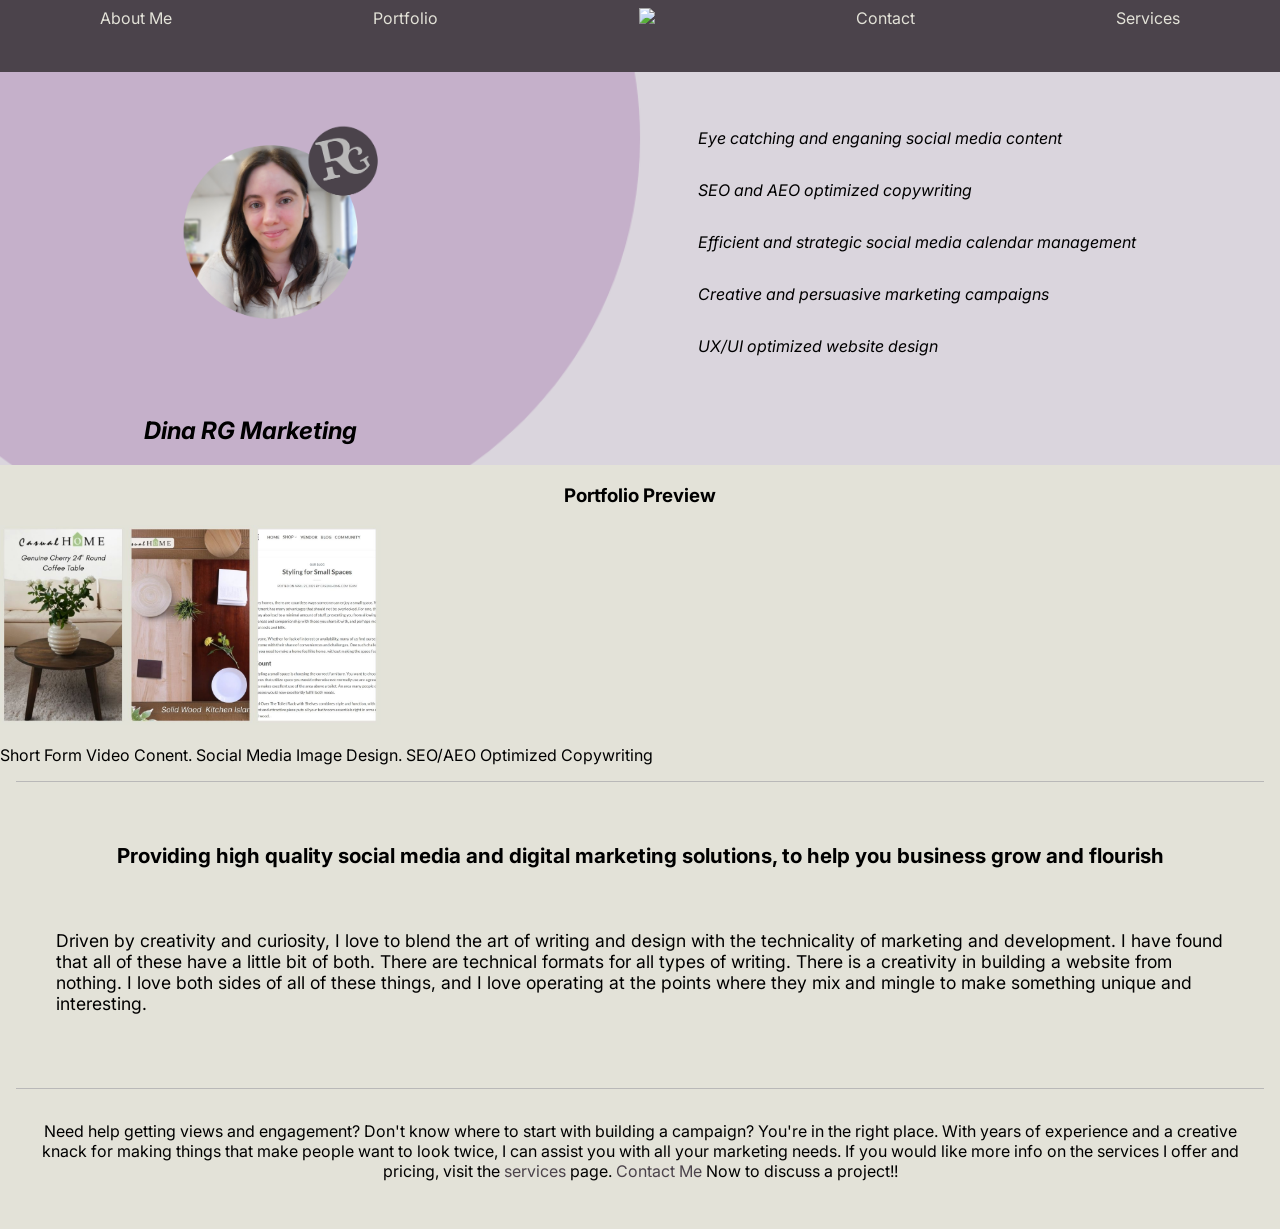
==== index.html @ b87c4ba1 "Update index.html" ====
<!DOCTYPE html>
<html lang="en">
<head>
    <!-- Google tag (gtag.js) -->
<script async src="https://www.googletagmanager.com/gtag/js?id=G-C5JZVH72LY"></script>
<script>
  window.dataLayer = window.dataLayer || [];
  function gtag(){dataLayer.push(arguments);}
  gtag('js', new Date());

  gtag('config', 'G-C5JZVH72LY');
</script>
<meta charset="UTF-8">
<meta name="viewport" content="width=device-width, initial-scale=1.0">
<link rel="stylesheet" href="RyskeCreative_Styles.css">

<title>DinaRGmarketing/Home</title>
<link rel="preconnect" href="https://fonts.googleapis.com">
<link rel="preconnect" href="https://fonts.gstatic.com" crossorigin>
<link href="https://fonts.googleapis.com/css2?family=Inter:ital,opsz,wght@0,14..32,100..900;1,14..32,100..900&family=Roboto:ital,wght@0,100..900;1,100..900&family=Yellowtail&display=swap" rel="stylesheet">
</head>
<body>
    <script async type='text/javascript' src='https://static.klaviyo.com/onsite/js/Xr8ZE5/klaviyo.js?company_id=Xr8ZE5'></script>
          <script type="text/javascript"> 
          //Initialize Klaviyo object on page load
          !function(){if(!window.klaviyo){window._klOnsite=window._klOnsite||[];try{window.klaviyo=new Proxy({},{get:function(n,i){return"push"===i?function(){var n;(n=window._klOnsite).push.apply(n,arguments)}:function(){for(var n=arguments.length,o=new Array(n),w=0;w<n;w++)o[w]=arguments[w];var t="function"==typeof o[o.length-1]?o.pop():void 0,e=new Promise((function(n){window._klOnsite.push([i].concat(o,[function(i){t&&t(i),n(i)}]))}));return e}}})}catch(n){window.klaviyo=window.klaviyo||[],window.klaviyo.push=function(){var n;(n=window._klOnsite).push.apply(n,arguments)}}}}(); </script>
<nav id="navigation-bar">
<ul>
<li><a href="DinaRGMarketing_AboutMe.html">About Me</a></li>
<li><a href="DinaRGMarketing_Portfolio.html">Portfolio</a></li>
<li><a href="index.html"><img id="logo-img" src="Resources/Copy of Copy of Purple-DRG-logo.png"></a></li>
<li><a href="DinaRGMarketing_Contact.html">Contact</a></li>
<li><a href="DinaRGMarketing_Skills.html">Services</a></li>
</ul>
</nav>

<nav id="navigation-bar-mobile">
    <div id="close">
    <button>X</button>
</div>
<ul>
        <li><a href="index.html"><img id="logo-img" src="Resources/Copy of Copy of Purple-DRG-logo.png"></a></li>
<li><a href="DinaRGMarketing_AboutMe.html">About Me</a></li>
<li><a href="DinaRGMarketing_Portfolio.html">Portfolio</a></li>
<li><a href="DinaRGMarketing_Contact.html">Contact</a></li>
<li><a href="DinaRGMarketing_Skills.html">Services</a></li>
</ul>
</nav>


<!--Mobile Navbar-->

<div id="hamburger">

    <span class="bar"></span>
        <span class="bar"></span>
            <span class="bar"></span>

</div>

<div id="intro">
    <div id="intro-img">
    <img id="ab-img" src="Resources/ProfileImage.png">
     <h2> Dina RG Marketing</h2>
    </div>
    <div id="into-text">
        <br>
        <br>
    <p>      Eye catching and enganing social media content</p>
    <br>
    <p>      SEO and AEO optimized copywriting</p>
    <br>
    <p>     Efficient and strategic social media calendar management</p>
    <br>
    <p>     Creative and persuasive marketing campaigns</p>
    <br>
    <p>     UX/UI optimized website design</p>
    </div>
</div>

    <h3 id="portfolio-heading">Portfolio Preview</h3>
<div id="portfolio-preview">
    <img src="Resources/PortfolioPreview4.jpg" height="200rem" width="auto">
    <p>Short Form Video Conent. Social Media Image Design. SEO/AEO Optimized Copywriting</p>
    <!--<div class="tile">
<img src="Resources/box-reel-chair.png" height="200rem" width="auto">
<p>Social Media and Digital Marketing</figcaption></div>
    <div class="tile">
<img src="Resources/box-website-ch.png" height="200rem" width="auto">
<figcaption>Web Design and Digital Merchandising</figcaption></div>
<div class="tile">
<img src="Resources/box-recipe.png" height="200rem" width="auto">
<figcaption>Web Development</figcaption></div>-->
</div>


<div id="about-section">
<h3>Providing high quality social media and digital marketing solutions, to help you business grow and flourish </h3>
  <p>Driven by creativity and curiosity, I love to blend the art of writing and design with the technicality of marketing and development. I have found that all of these have a little bit of both. There are technical formats for all types of writing. There is a creativity in building a website from nothing. I love both sides of all of these things, and I love operating at the points where they mix and mingle to make something unique and interesting.</p>
</div>

<div id="CTA-HOME">
<p>Need help getting views and engagement? Don't know where to start with building a campaign? You're in the right place. With years of experience and a creative knack for making things that make people want to look twice, I can assist you with all your marketing needs. If you would like more info on the services I offer and pricing, visit the <a href="DinaRGMarketing_Skills.html">services</a> page.
 <a href="DinaRGMarketing_Contact.html">Contact Me</a> Now to discuss a project!!</p>
</div>

<script src="RyskeCreative_Script.js"></script>
</body>
</html>
---- RyskeCreative_Styles.css ----
body{
background-color: #e3e2d8;
margin: 0;
padding: 0;
font-family: "Inter", sans-serif;
}


/*Navigation*/

#navigation-bar {
background-color: #4b434b;
color: #e3e2d8;
top: 0;
z-index: 10;
position: sticky;
margin: 0;
padding: 0;
border-top:0;
height: 4.5rem;
align-items: center;
}

 #navigation-bar-mobile {
    display: none;
 }

nav ul {
display: flex;
justify-content: space-around;
align-items: center;
list-style: none;
margin: 0;
padding: 0;
}

#navigation-bar li {
display: flex;
flex-direction: row;
list-style: none;
margin: 0.5rem;
padding: 0;
align-items: center;

}

#hamburger, #close {
    display: none;
}

/*links*/

a {
text-decoration: none;
color: #e3e2d8;
}

#links a {
    padding:2rem;
color:#4b434b;
}

#links a:visited {
    color: #4b434b;
}

a:visited {
color: #e3e2d8;
}

.mobile-vid-links {
    display: none;
}

#logo {
    font-family: "Yellowtail", serif;
    font-size: 1.5rem;
}

#logo-img {
 height: 4rem;
 width: auto;
}


/*Heading*/

h2 {
display: block;
}

/*Divs*/


/*About me and cta on home page*/

#about-me, #CTA-HOME {
margin: 1rem;
padding: 1rem;
gap: 1rem;
text-align: center;
border-top: 0.05rem solid #b9b8b8;
}

#CTA a {
color: #4b434b
}

#CTA-HOME a {
color: #4b434b;
}

#CTA a:visited {
color: #363136;
}

#CTA-HOME a:visited {
color: #363136;
}

#CTA {
display: flex;
align-items: center;
gap: 1.5rem;
margin: 1rem;
padding: 2.5rem;
/*width: 60%;*/
justify-self: center;
background-color: #d5d5d5;
border-radius: 0.2rem;
font-family: "Inter", sans-serif;
}

/*Home Page Project Section*/

#portfolio-heading {
 justify-content: center;
 align-items: center;
 text-align: center;
}

#prj-tiles, #social-media{
display: flex;
flex-direction: row;
align-items: center;
justify-content: center;
margin: 1rem;
padding: 1rem;
gap: 1rem;
/*border-bottom: 0.05rem solid #b9b8b8;*/
text-align: center;
flex-wrap: wrap;
}


#social-media {
border-bottom: 0.05rem solid #b9b8b8;
}

/*Home Page Intro*/

#intro {
display: flex;
 flex-direction: row;
background-image: url("Resources/backgroundimage.png");
  background-repeat: no-repeat;
  background-size: cover;
  background-position: center;
/*align-items: center;*/
justify-content: space-around;
font-style: italic;
margin-top: 0rem;
}

#intro-text {
display:flex;
flex-direction: column;
 justify-content: flex-end;
padding-left: 5rem;
 padding-top: 5rem;
}

#intro p {
 transition: transform 0.3s ease;
 font-style: italic;
 display: inline-block;
}

#intro p:hover {
 transform: scale(1.2);
}


#about-section {
display: flex;
flex-direction: column;
align-items: center;
gap: 1.5rem;
margin: 1rem;
padding: 2.5rem;
right: 0;
left: 80;
border-top: 0.05rem solid #b9b8b8;
font-family: "Inter", sans-serif;
font-size: 1.1rem;
}


#skills, #certifications, #contact-info, #links, #degree, #services {
display: flex;
flex-direction: column;
align-items: center;
gap: 1rem;
margin: 1rem;
padding: 1rem;
/*background-color: #d5d5d5;
border-radius: 0.2rem;
border-top: 0.05rem solid #b9b8b8;*/
border-bottom: 0.05rem solid #b9b8b8;
font-family: "Inter", sans-serif;
}




.projects {
display: flex;
align-items: center;
justify-content: space-around;
flex-direction: column;
gap: 1.5rem;
margin: 1rem;
padding: 5rem;
/*background-color: #d5d5d5;
border-radius: 0.2rem;*/
border-bottom: 0.05rem solid #b9b8b8;
}

#two-img-prj {
display: flex;
flex-direction: column;
align-items: center;
justify-content: center;
margin: 1rem;
padding: 1rem;
gap: 1rem;
border-bottom: 0.05rem solid #b9b8b8;
text-align: center;
}

#img-container {
    display: flex;
    flex-direction: row;
    align-items: center;
justify-content: center;
margin: 1rem;
padding: 1rem;
gap: 1rem;
text-align: center;
}

/*Images and Image Text*/

#ab-img {
max-width: auto;
height: 17rem;
margin: 1.5rem;
}

#selfie {
max-width: auto;
height: 13rem;
flex-shrink: 0;
border-radius: 50%;
margin: 1.5rem;
}

#flatlay, #island {
max-width: auto;
height: 36rem;
}

.projects img {
height: 40rem;
width: auto;
}



/*make responsive for mobile*/

@media screen and (max-width: 600px) {

#hamburger {
    display: flex;
flex-direction: column;
z-index: 15;
background-color: #b9b8b8;
}


.bar {
    display: block;
    width: 1rem;
    height: 0.10rem;
    margin: 0.1rem;
    background-color: black;
}

#navigation-bar {
    display: none;
}

 #navigation-bar-mobile {
    display: none;
position: fixed;
left: 0;
flex-direction: column;
width: 70%;
height: 100vh;
background-color:#4b434b;  
 }

#navigation-bar-mobile ul {
    flex-direction: column;
}
 #navigation-bar-mobile li {
    flex-direction: column;
    font-size: 2rem;
 }

 #close {
    display: inline;
    z-index: 11;
 }

 #intro {
  background-color: #c5b0ca;
background-image: url("Resources/Background-mobile3.png");
 }

 #intro h2 {
  flex-wrap: wrap;

 #ab-img {
max-width: auto;
height: 13rem;
margin: 1rem;
 
 #about-section{
    flex-direction: column;
    flex-wrap: wrap;
 }

 #about-pic {
  display: flex;
  flex-direction: column;
 }

 #about-text {
    display: flex;
    flex-direction: column;
 }

 #selfie {
flex-shrink: 1;
}

 #skills, #certifications, #contact-info, #links {
    font-size: 1.5rem;
    flex-wrap: wrap;
}

#links a {
    padding:2rem;
color: #871687;
}

#links a:visited {
    color: #4b434b;
}

#flatlay, #island {
max-width: auto;
height: 25rem;
}

.projects {
    padding: 2rem;
}

.projects img {
height: 15rem;
width: auto;
}

#img-container {
    display: flex;
    flex-direction: column;
}

#img-container img {
    height: 10rem;
width: auto;
}

.mobile-vid-links {
    display: inline;
}

.mobile-vid-links a {
    color: #4b434b;
}

.mobile-vid-links a:visited {
    color: #4b434b;
}

}
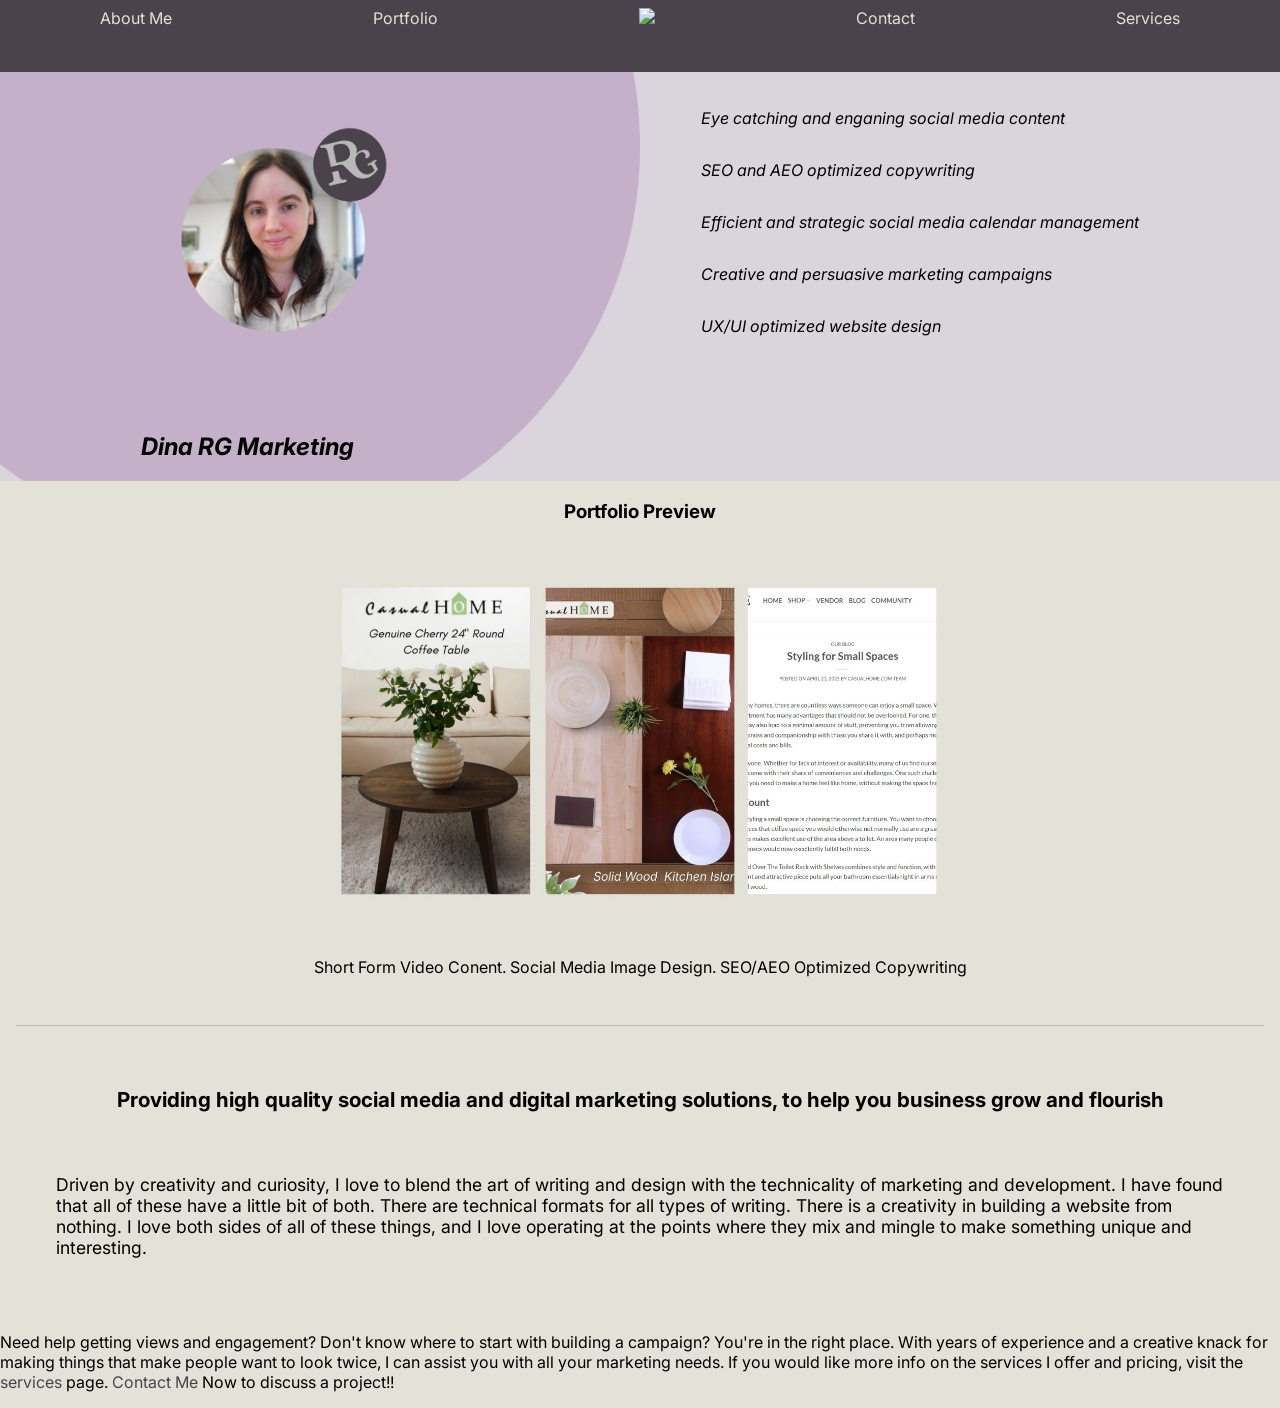
==== commit cc25eaf0: "Update index.html" ====
--- a/index.html
+++ b/index.html
@@ -61,20 +61,19 @@
 <div id="intro">
     <div id="intro-img">
     <img id="ab-img" src="Resources/ProfileImage.png">
-     <h2> Dina RG Marketing</h2>
+     <h2>Dina RG Marketing</h2>
     </div>
     <div id="into-text">
         <br>
-        <br>
-    <p>      Eye catching and enganing social media content</p>
+    <p>       Eye catching and enganing social media content</p>
     <br>
     <p>      SEO and AEO optimized copywriting</p>
     <br>
-    <p>     Efficient and strategic social media calendar management</p>
+    <p>    Efficient and strategic social media calendar management</p>
     <br>
-    <p>     Creative and persuasive marketing campaigns</p>
+    <p>  Creative and persuasive marketing campaigns</p>
     <br>
-    <p>     UX/UI optimized website design</p>
+    <p> UX/UI optimized website design</p>
     </div>
 </div>
 
--- a/RyskeCreative_Styles.css
+++ b/RyskeCreative_Styles.css
@@ -95,7 +95,7 @@
 
 /*About me and cta on home page*/
 
-#about-me, #CTA-HOME {
+#about-me, #CTA-HOME, {
 margin: 1rem;
 padding: 1rem;
 gap: 1rem;
@@ -107,11 +107,19 @@
 color: #4b434b
 }
 
+#CTA-CONTACT a {
+color: #4b434b;
+}
+
 #CTA-HOME a {
-color: #4b434b;
+ color: #4b434b;
 }
 
 #CTA a:visited {
+color: #363136;
+}
+
+#CTA-CONTACT a:visited {
 color: #363136;
 }
 
@@ -140,9 +148,22 @@
  text-align: center;
 }
 
-#prj-tiles, #social-media{
+#social-media{
 display: flex;
 flex-direction: row;
+align-items: center;
+justify-content: center;
+margin: 1rem;
+padding: 1rem;
+gap: 1rem;
+/*border-bottom: 0.05rem solid #b9b8b8;*/
+text-align: center;
+flex-wrap: wrap;
+}
+
+#portfolio-preview {
+display: flex;
+flex-direction: column;
 align-items: center;
 justify-content: center;
 margin: 1rem;
@@ -207,7 +228,7 @@
 }
 
 
-#skills, #certifications, #contact-info, #links, #degree, #services {
+#skills, #certifications, #contact-info, #links, #degree {
 display: flex;
 flex-direction: column;
 align-items: center;
@@ -221,7 +242,19 @@
 font-family: "Inter", sans-serif;
 }
 
-
+#services {
+display: flex;
+flex-direction: column;
+align-items: flex-start;
+gap: 1rem;
+margin: 1rem;
+padding: 1rem;
+/*background-color: #d5d5d5;
+border-radius: 0.2rem;
+border-top: 0.05rem solid #b9b8b8;*/
+border-bottom: 0.05rem solid #b9b8b8;
+font-family: "Inter", sans-serif;
+}
 
 
 .projects {
@@ -264,7 +297,7 @@
 
 #ab-img {
 max-width: auto;
-height: 17rem;
+height: 18rem;
 margin: 1.5rem;
 }
 
@@ -286,6 +319,12 @@
 width: auto;
 }
 
+#portfolio-preview img {
+ max-width: auto;
+height: 20rem;
+margin: 1.5rem;
+}
+
 
 
 /*make responsive for mobile*/
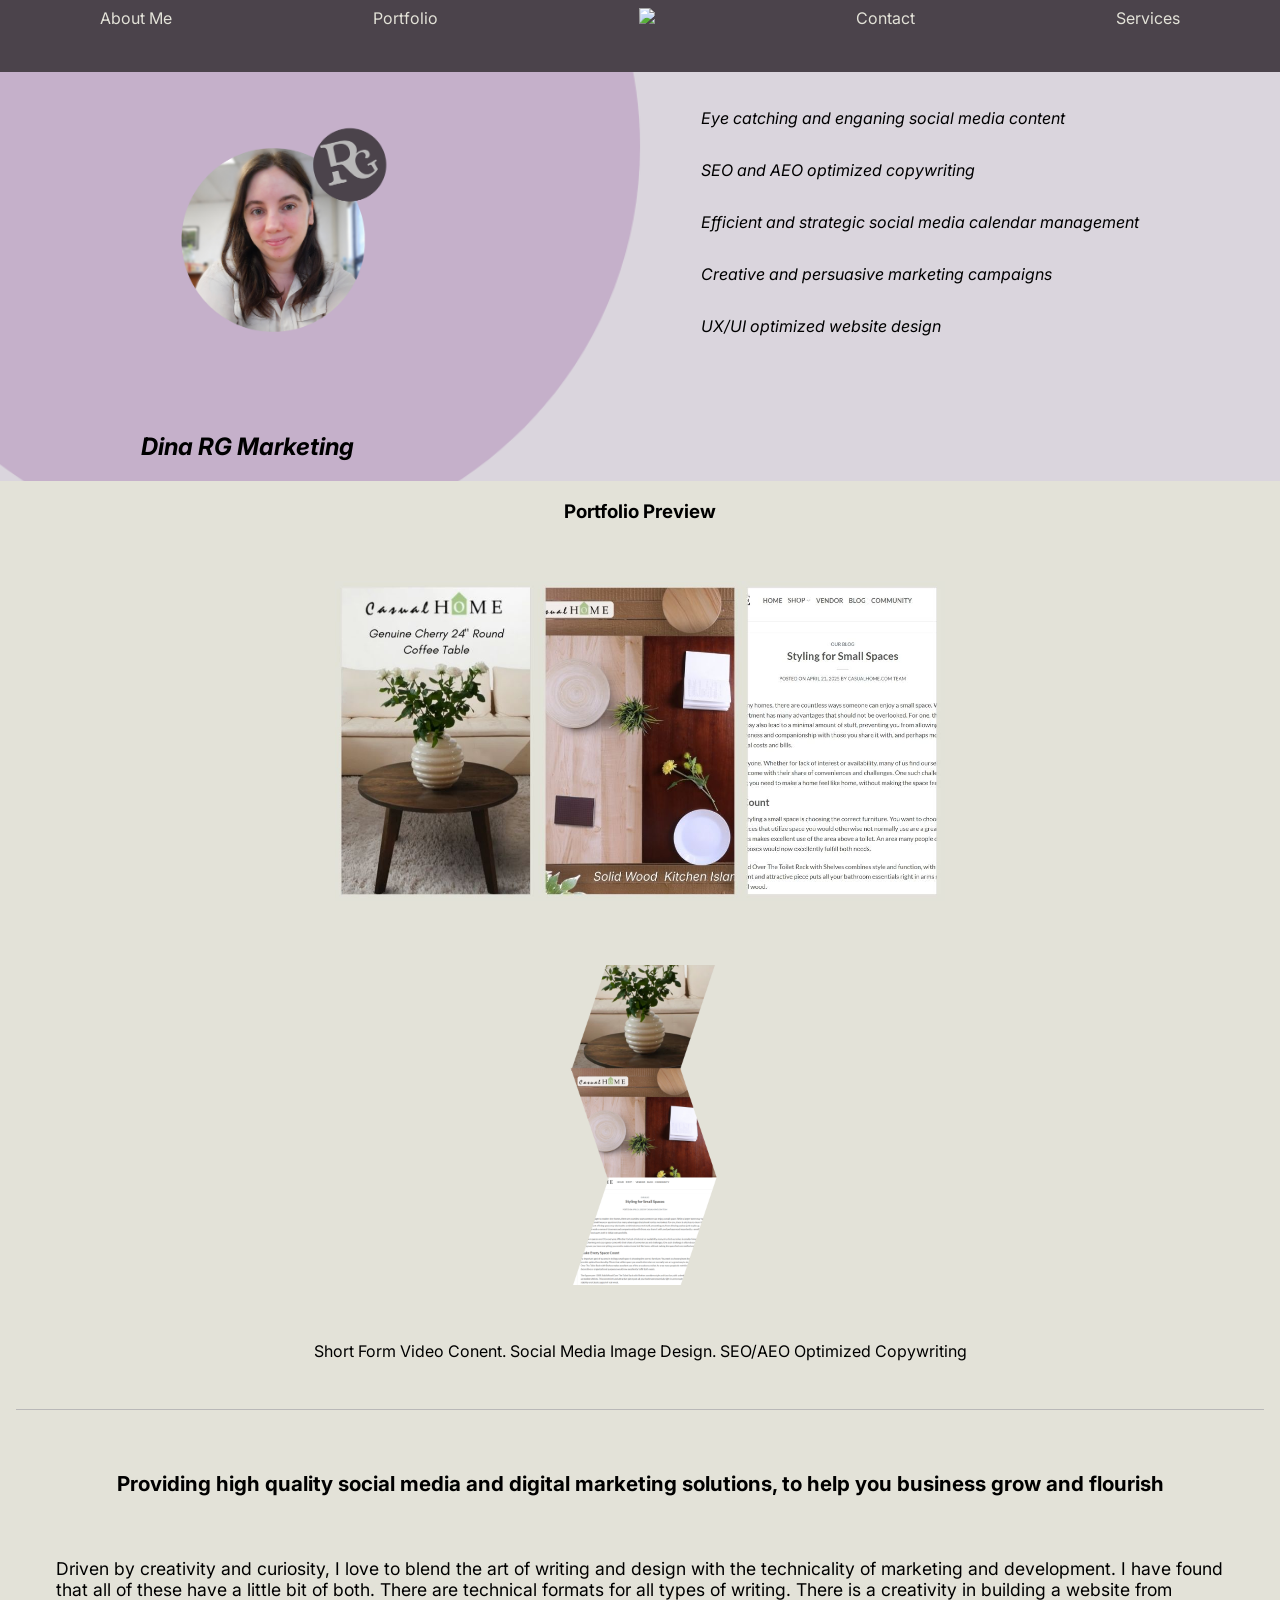
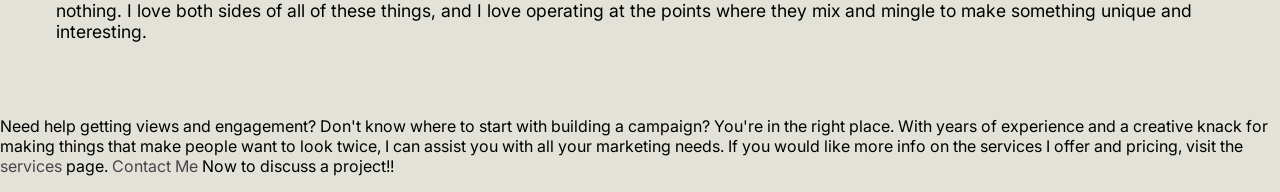
==== commit 4664f949: "Update index.html" ====
--- a/index.html
+++ b/index.html
@@ -79,7 +79,8 @@
 
     <h3 id="portfolio-heading">Portfolio Preview</h3>
 <div id="portfolio-preview">
-    <img src="Resources/PortfolioPreview4.jpg" height="200rem" width="auto">
+    <img id="prtfolio-prev-img" src="Resources/PortfolioPreview4.jpg" height="200rem" width="auto">
+    <img id="prtfolio-prev-mobile" src="Resources/profile-preview-img-vert.png">
     <p>Short Form Video Conent. Social Media Image Design. SEO/AEO Optimized Copywriting</p>
     <!--<div class="tile">
 <img src="Resources/box-reel-chair.png" height="200rem" width="auto">
--- a/RyskeCreative_Styles.css
+++ b/RyskeCreative_Styles.css
@@ -375,8 +375,11 @@
  }
 
  #intro {
+  background-image: url("Resources/Background-mobile3.png");
+  background-repeat: no-repeat;
+  background-size: cover;
+  background-position: center;
   background-color: #c5b0ca;
-background-image: url("Resources/Background-mobile3.png");
  }
 
  #intro h2 {
@@ -386,6 +389,11 @@
 max-width: auto;
 height: 13rem;
 margin: 1rem;
+
+   #prtfolio-prev-img {
+width: 3rem;
+  height: auto;
+   }
  
  #about-section{
     flex-direction: column;
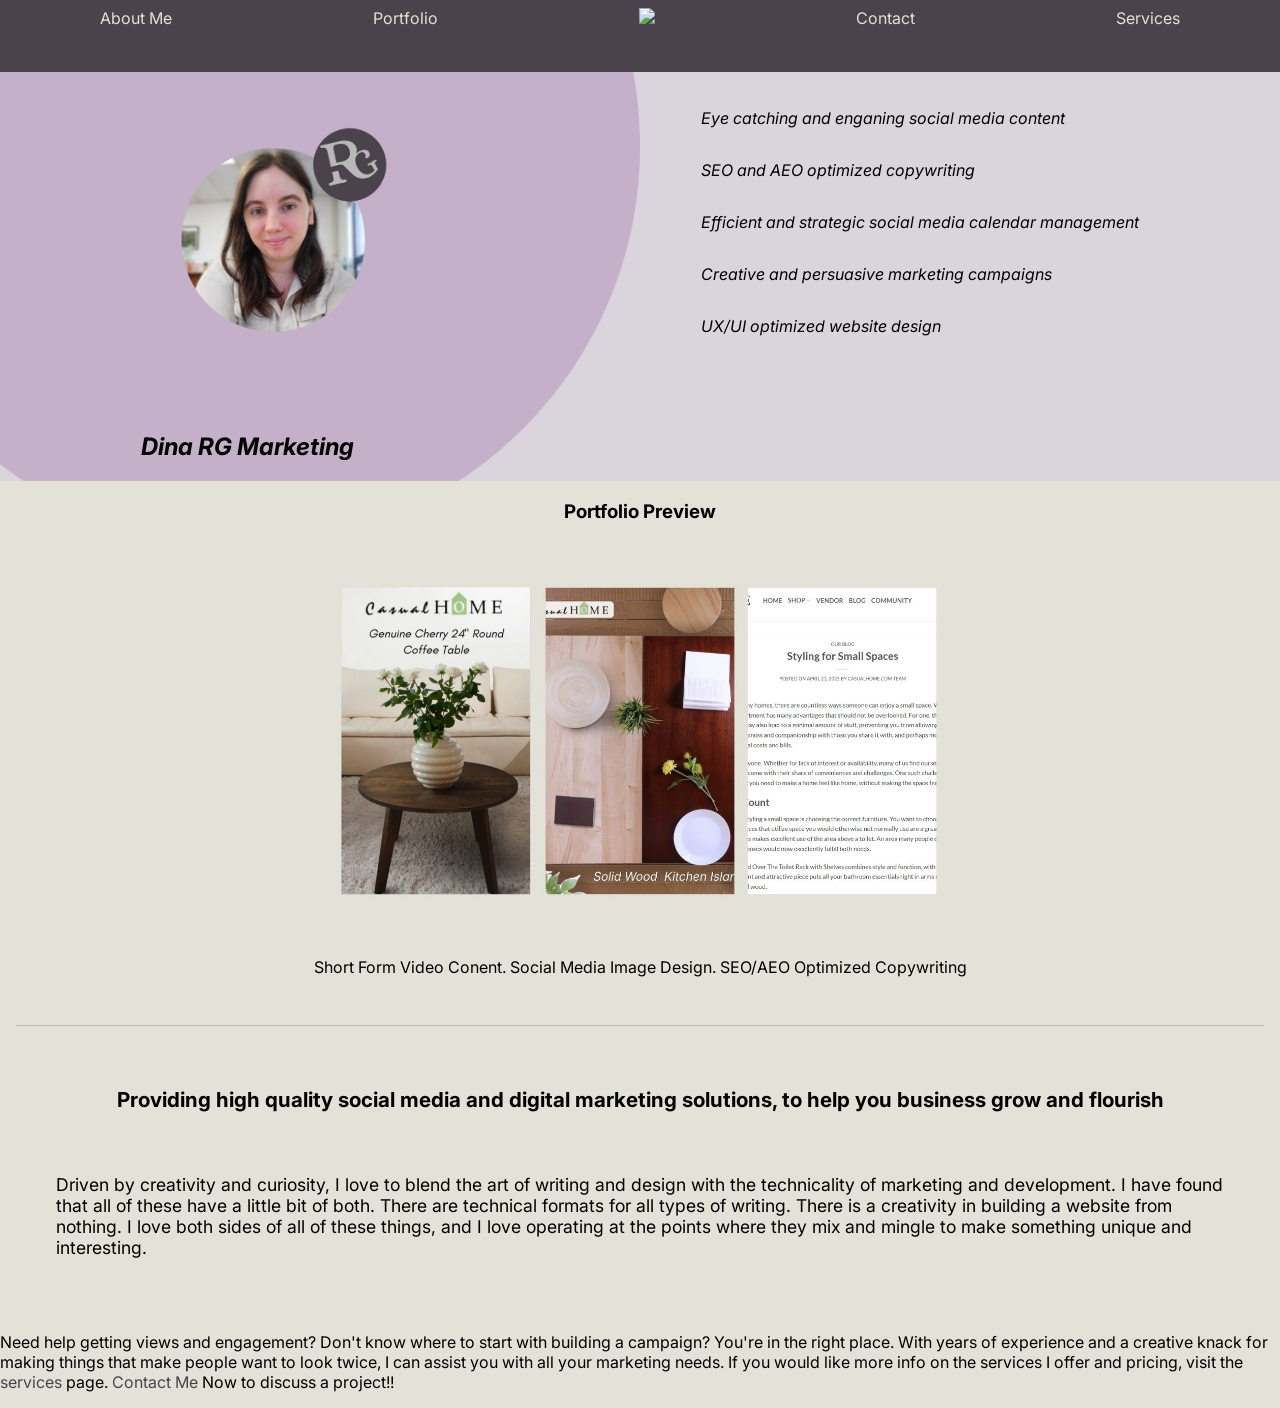
==== commit e2fec3d8: "Update index.html" ====
--- a/index.html
+++ b/index.html
@@ -80,7 +80,7 @@
     <h3 id="portfolio-heading">Portfolio Preview</h3>
 <div id="portfolio-preview">
     <img id="prtfolio-prev-img" src="Resources/PortfolioPreview4.jpg" height="200rem" width="auto">
-    <img id="prtfolio-prev-mobile" src="Resources/profile-preview-img-vert.png">
+    <img id="prtfolio-prev-mobile" src="Resources/profile-preview-img-vert.png" height="20rem" width="auto">
     <p>Short Form Video Conent. Social Media Image Design. SEO/AEO Optimized Copywriting</p>
     <!--<div class="tile">
 <img src="Resources/box-reel-chair.png" height="200rem" width="auto">
--- a/RyskeCreative_Styles.css
+++ b/RyskeCreative_Styles.css
@@ -319,10 +319,14 @@
 width: auto;
 }
 
-#portfolio-preview img {
+#prtfolio-prev-img {
  max-width: auto;
 height: 20rem;
 margin: 1.5rem;
+}
+
+#prtfolio-prev-mobile {
+ display: none;
 }
 
 
@@ -391,9 +395,13 @@
 margin: 1rem;
 
    #prtfolio-prev-img {
-width: 3rem;
-  height: auto;
+display: none;
    }
+
+  #prtfolio-prev-mobile {
+   max-width: 100%;
+   height: auto;
+  }
  
  #about-section{
     flex-direction: column;
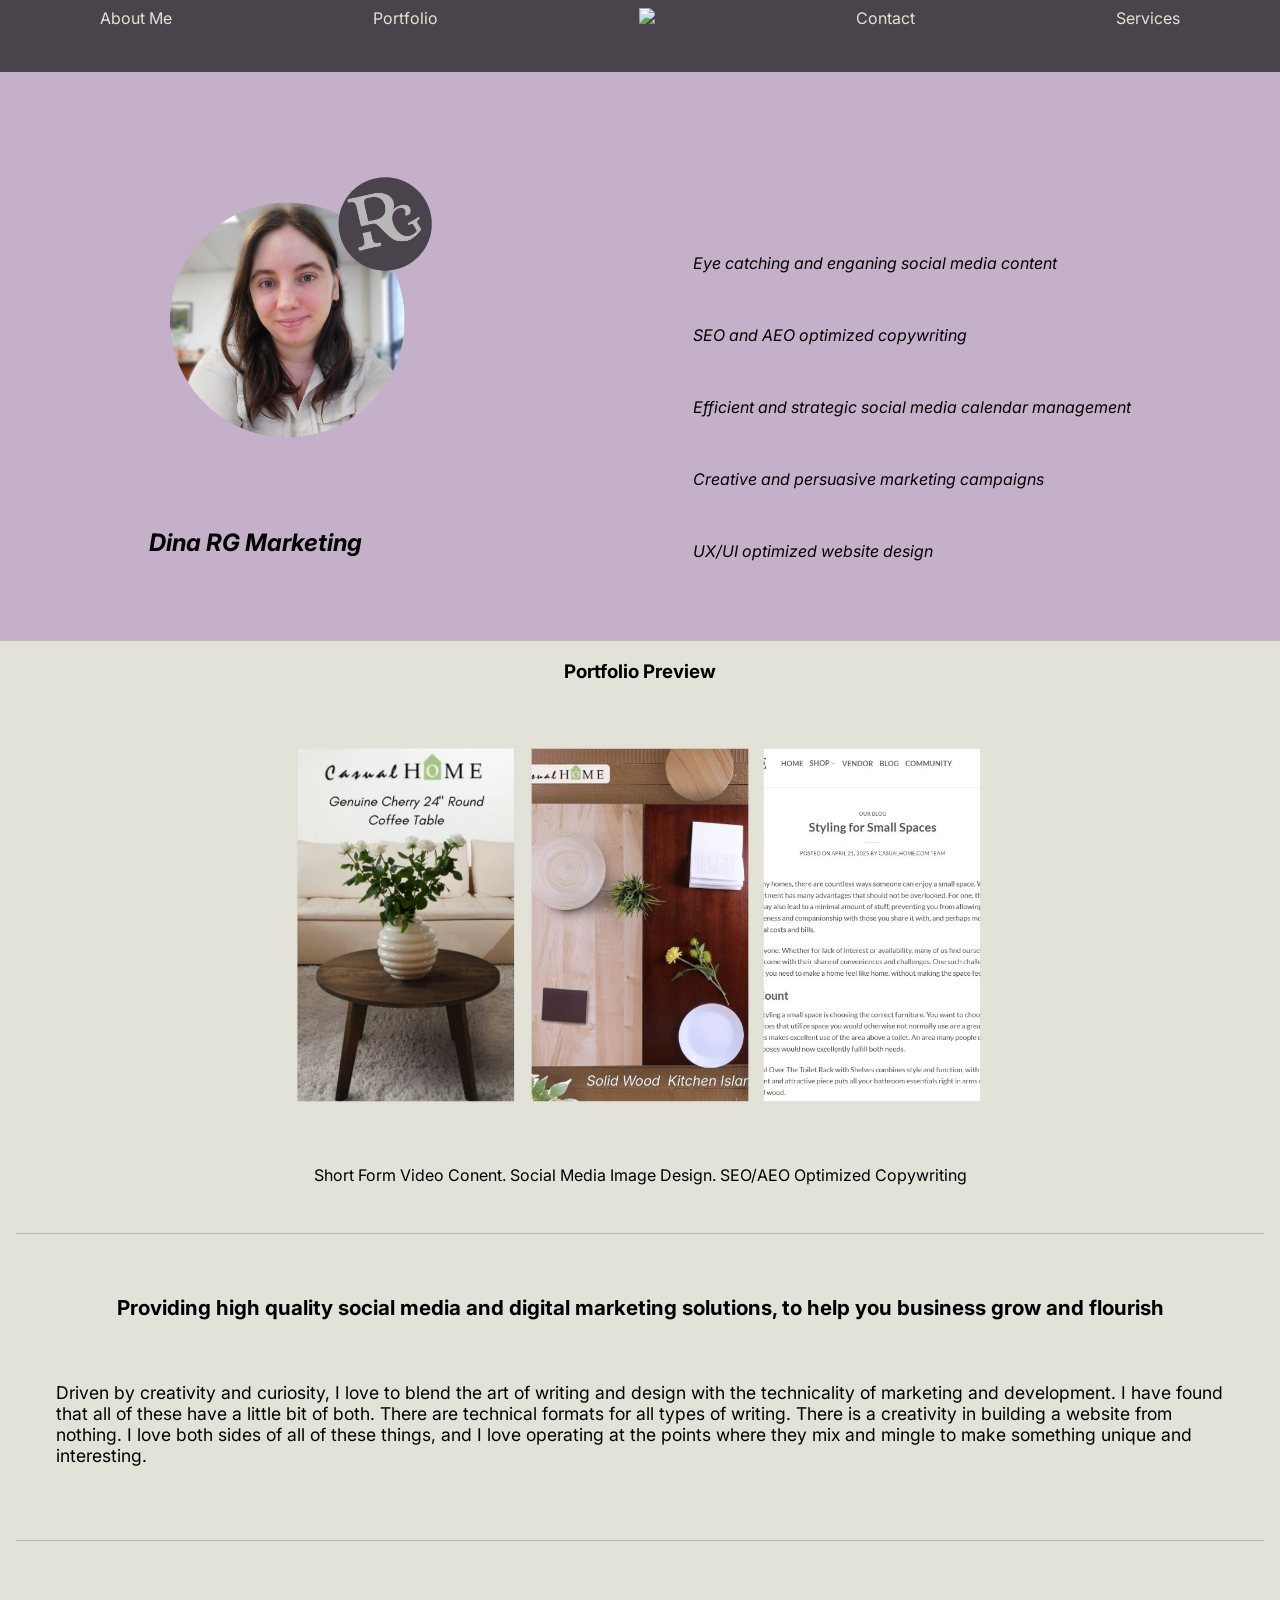
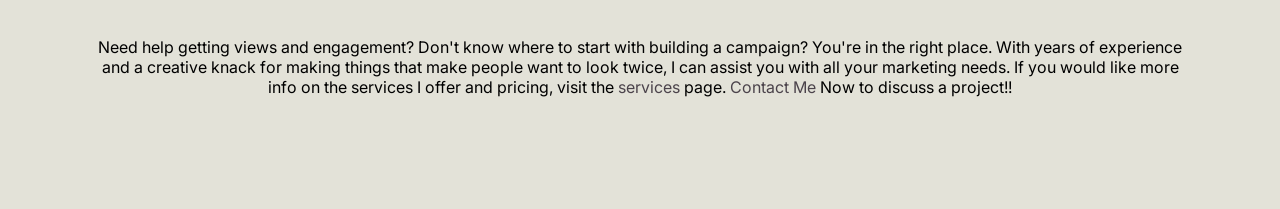
==== commit 08307aec: "Update index.html" ====
--- a/index.html
+++ b/index.html
@@ -64,7 +64,6 @@
      <h2>Dina RG Marketing</h2>
     </div>
     <div id="into-text">
-        <br>
     <p>       Eye catching and enganing social media content</p>
     <br>
     <p>      SEO and AEO optimized copywriting</p>
--- a/RyskeCreative_Styles.css
+++ b/RyskeCreative_Styles.css
@@ -95,9 +95,9 @@
 
 /*About me and cta on home page*/
 
-#about-me, #CTA-HOME, {
-margin: 1rem;
-padding: 1rem;
+#about-me, #CTA-HOME {
+margin: 1rem;
+padding: 5rem;
 gap: 1rem;
 text-align: center;
 border-top: 0.05rem solid #b9b8b8;
@@ -148,7 +148,7 @@
  text-align: center;
 }
 
-#social-media{
+#social-media {
 display: flex;
 flex-direction: row;
 align-items: center;
@@ -156,7 +156,6 @@
 margin: 1rem;
 padding: 1rem;
 gap: 1rem;
-/*border-bottom: 0.05rem solid #b9b8b8;*/
 text-align: center;
 flex-wrap: wrap;
 }
@@ -169,7 +168,6 @@
 margin: 1rem;
 padding: 1rem;
 gap: 1rem;
-/*border-bottom: 0.05rem solid #b9b8b8;*/
 text-align: center;
 flex-wrap: wrap;
 }
@@ -184,17 +182,14 @@
 #intro {
 display: flex;
  flex-direction: row;
-background-image: url("Resources/backgroundimage.png");
-  background-repeat: no-repeat;
-  background-size: cover;
-  background-position: center;
-/*align-items: center;*/
+ background-color: #c5b0ca;
 justify-content: space-around;
 font-style: italic;
 margin-top: 0rem;
-}
-
-#intro-text {
+ padding: 4rem;
+}
+
+#into-text {
 display:flex;
 flex-direction: column;
  justify-content: flex-end;
@@ -249,13 +244,13 @@
 gap: 1rem;
 margin: 1rem;
 padding: 1rem;
-/*background-color: #d5d5d5;
-border-radius: 0.2rem;
-border-top: 0.05rem solid #b9b8b8;*/
 border-bottom: 0.05rem solid #b9b8b8;
 font-family: "Inter", sans-serif;
 }
 
+#WD, #DM, #SM {
+ border-bottom: 0.05rem solid #b9b8b8;
+}
 
 .projects {
 display: flex;
@@ -297,8 +292,8 @@
 
 #ab-img {
 max-width: auto;
-height: 18rem;
-margin: 1.5rem;
+height: 23rem;
+/*margin: 1.5rem;*/
 }
 
 #selfie {
@@ -321,7 +316,7 @@
 
 #prtfolio-prev-img {
  max-width: auto;
-height: 20rem;
+height: 23rem;
 margin: 1.5rem;
 }
 
@@ -333,7 +328,7 @@
 
 /*make responsive for mobile*/
 
-@media screen and (max-width: 600px) {
+@media screen and (max-width: 480px) {
 
 #hamburger {
     display: flex;
@@ -379,26 +374,37 @@
  }
 
  #intro {
-  background-image: url("Resources/Background-mobile3.png");
+  /*background-image: none !important);
   background-repeat: no-repeat;
   background-size: cover;
-  background-position: center;
+  background-position: center;*/
+  width: 100vw;
+   max-width: 100%;
   background-color: #c5b0ca;
  }
 
  #intro h2 {
   flex-wrap: wrap;
-
+  padding-right: 1rem;
+ }
+ 
+#into-text {
+ padding-right: 1rem;
+}
+ 
  #ab-img {
 max-width: auto;
 height: 13rem;
-margin: 1rem;
+*/margin: 1rem;
+padding-right: 1rem;*/
+ }
 
    #prtfolio-prev-img {
 display: none;
    }
 
   #prtfolio-prev-mobile {
+   display: block;
    max-width: 100%;
    height: auto;
   }
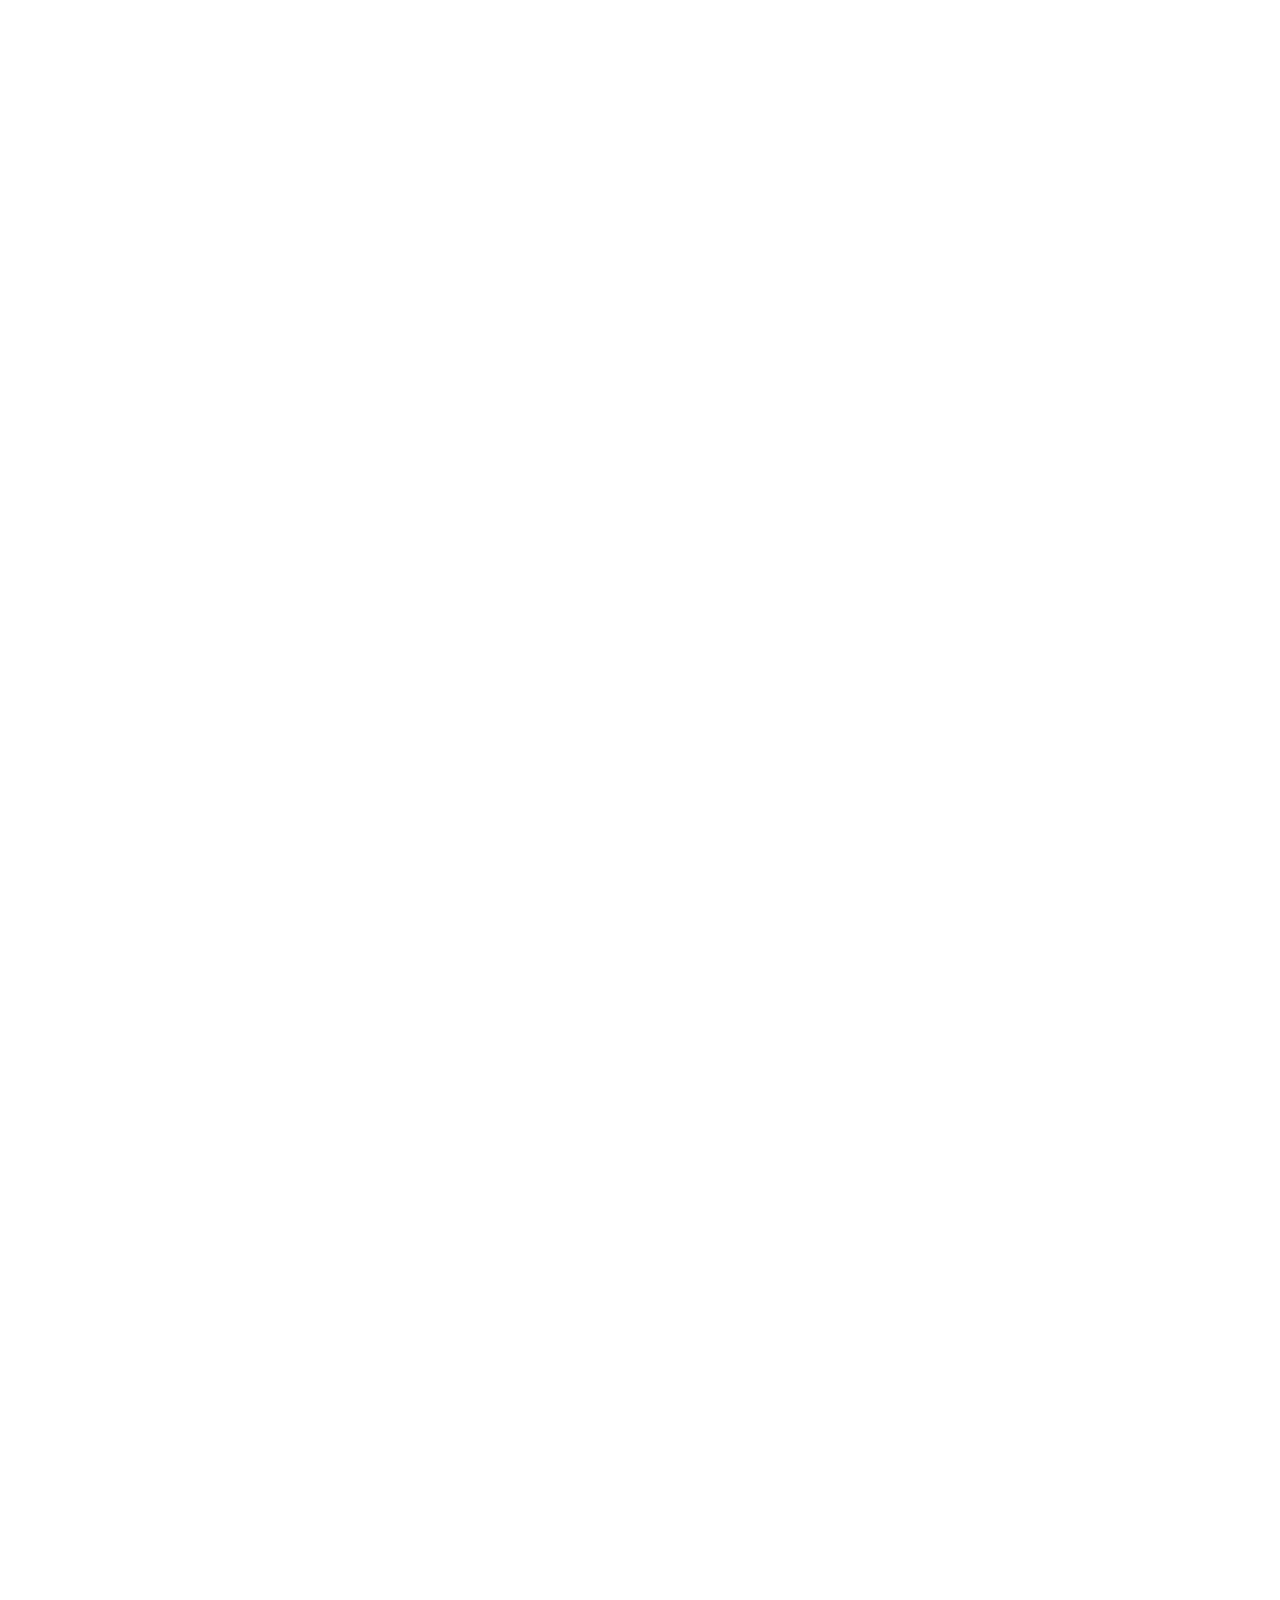
==== commit a8832744: "Update index.html add a/b testing code" ====
--- a/index.html
+++ b/index.html
@@ -18,6 +18,14 @@
 <link rel="preconnect" href="https://fonts.googleapis.com">
 <link rel="preconnect" href="https://fonts.gstatic.com" crossorigin>
 <link href="https://fonts.googleapis.com/css2?family=Inter:ital,opsz,wght@0,14..32,100..900;1,14..32,100..900&family=Roboto:ital,wght@0,100..900;1,100..900&family=Yellowtail&display=swap" rel="stylesheet">
+<!-- Anti-flickering script -->
+<script>
+var timeout = 2000;
+!function(h,i,d,e){var t,n=h.createElement("style");n.id=e,n.innerHTML='body{position:relative;overflow:hidden}body::after{position:absolute;top:0;bottom:0;left:0;right:0;content:"";background:#fff;z-index:2147483647}',h.head.appendChild(n),t=d,i.rmfk=function(){var t=h.getElementById(e);t&&t.parentNode.removeChild(t)},setTimeout(i.rmfk,t)}(document,window,timeout,"abhide");
+</script>
+
+<!-- Mida A/B Testing Script (Place in <HEAD>) -->
+<script type="text/javascript" async src="https://cdn.mida.so/js/optimize.js?key=oGbNAlraYnKjLRxvJV54EL"></script>
 </head>
 <body>
     <script async type='text/javascript' src='https://static.klaviyo.com/onsite/js/Xr8ZE5/klaviyo.js?company_id=Xr8ZE5'></script>
--- a/RyskeCreative_Styles.css
+++ b/RyskeCreative_Styles.css
@@ -186,7 +186,7 @@
 justify-content: space-around;
 font-style: italic;
 margin-top: 0rem;
- padding: 4rem;
+ /*padding: 4rem;*/
 }
 
 #into-text {
@@ -194,7 +194,7 @@
 flex-direction: column;
  justify-content: flex-end;
 padding-left: 5rem;
- padding-top: 5rem;
+ padding-top: 1rem;
 }
 
 #intro p {
@@ -389,7 +389,7 @@
  }
  
 #into-text {
- padding-right: 1rem;
+ padding-right: 0.5rem;
 }
  
  #ab-img {
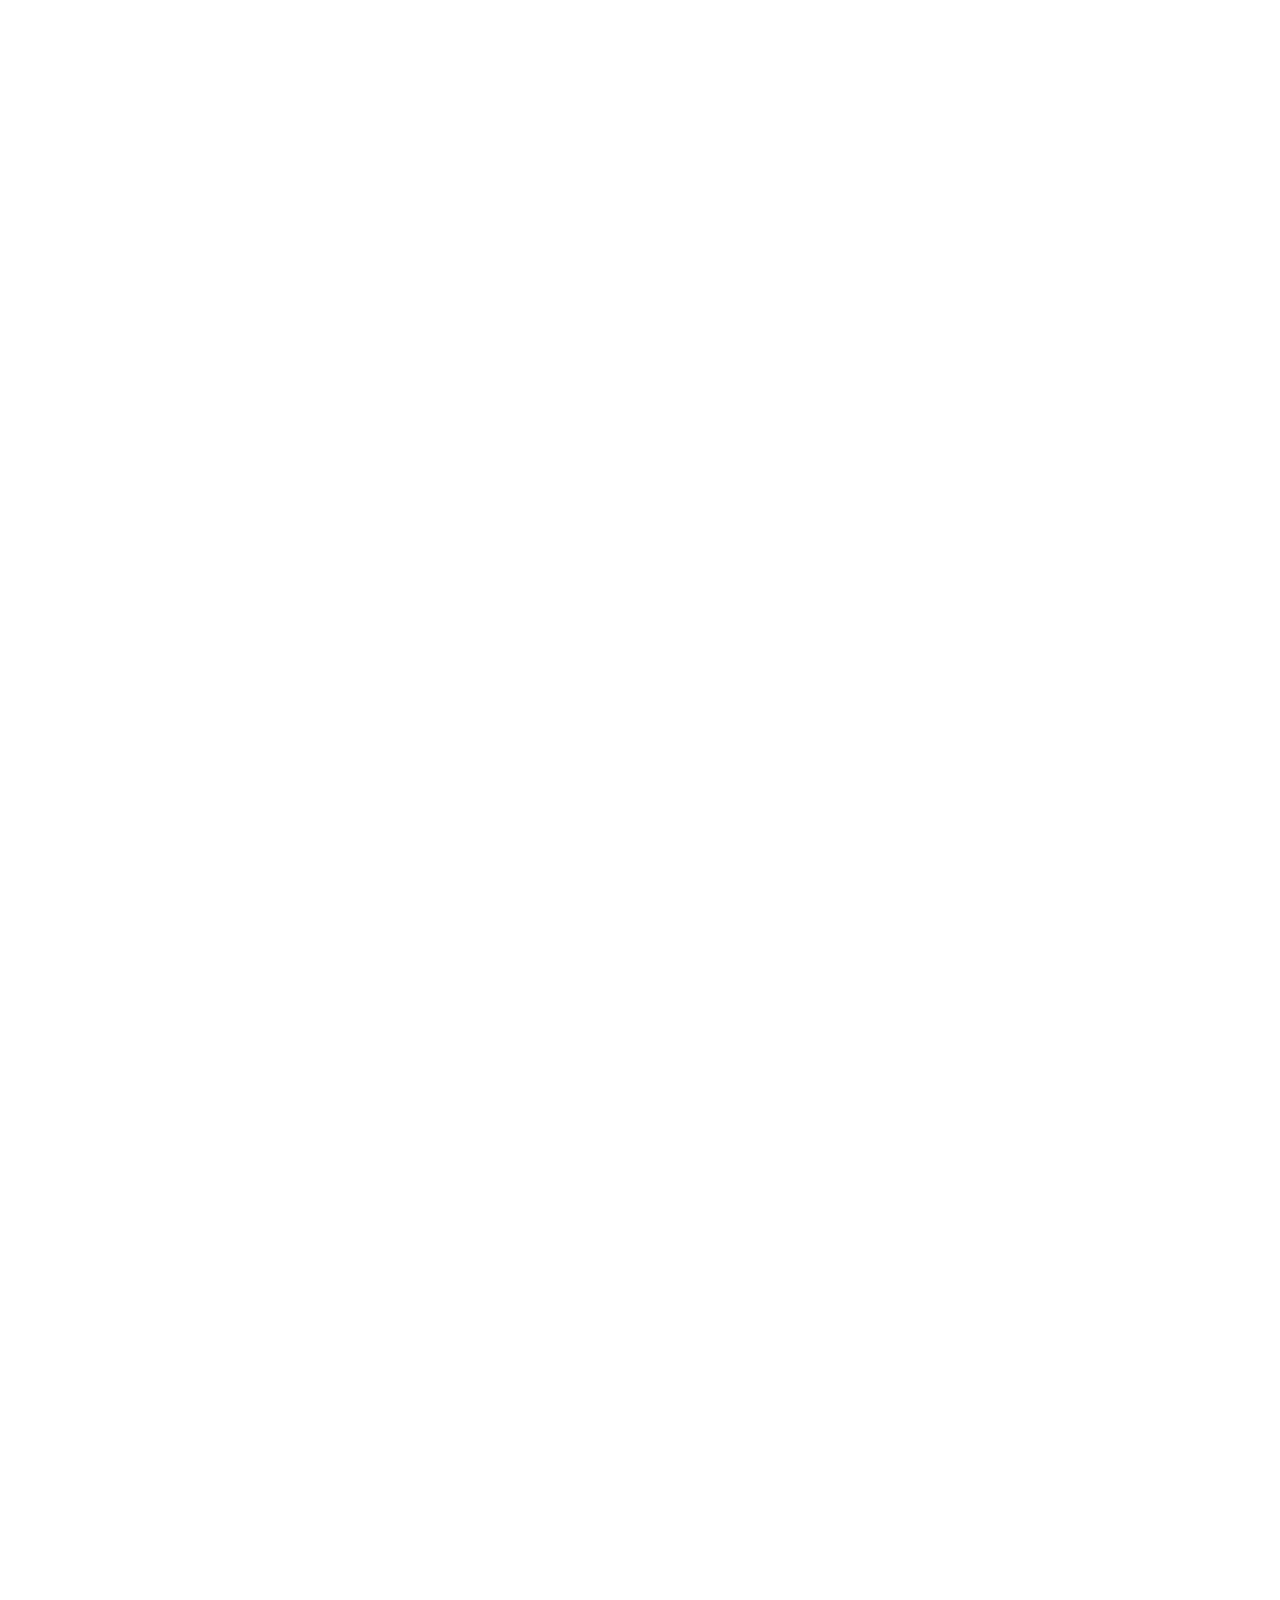
==== commit 10eb373b: "Update index.html spelling error fix" ====
--- a/index.html
+++ b/index.html
@@ -88,7 +88,7 @@
 <div id="portfolio-preview">
     <img id="prtfolio-prev-img" src="Resources/PortfolioPreview4.jpg" height="200rem" width="auto">
     <img id="prtfolio-prev-mobile" src="Resources/profile-preview-img-vert.png" height="20rem" width="auto">
-    <p>Short Form Video Conent. Social Media Image Design. SEO/AEO Optimized Copywriting</p>
+    <p>Short Form Video Content. Social Media Image Design. SEO/AEO Optimized Copywriting</p>
     <!--<div class="tile">
 <img src="Resources/box-reel-chair.png" height="200rem" width="auto">
 <p>Social Media and Digital Marketing</figcaption></div>
--- a/RyskeCreative_Styles.css
+++ b/RyskeCreative_Styles.css
@@ -186,7 +186,7 @@
 justify-content: space-around;
 font-style: italic;
 margin-top: 0rem;
- /*padding: 4rem;*/
+ padding-bottom: 2rem;
 }
 
 #into-text {
